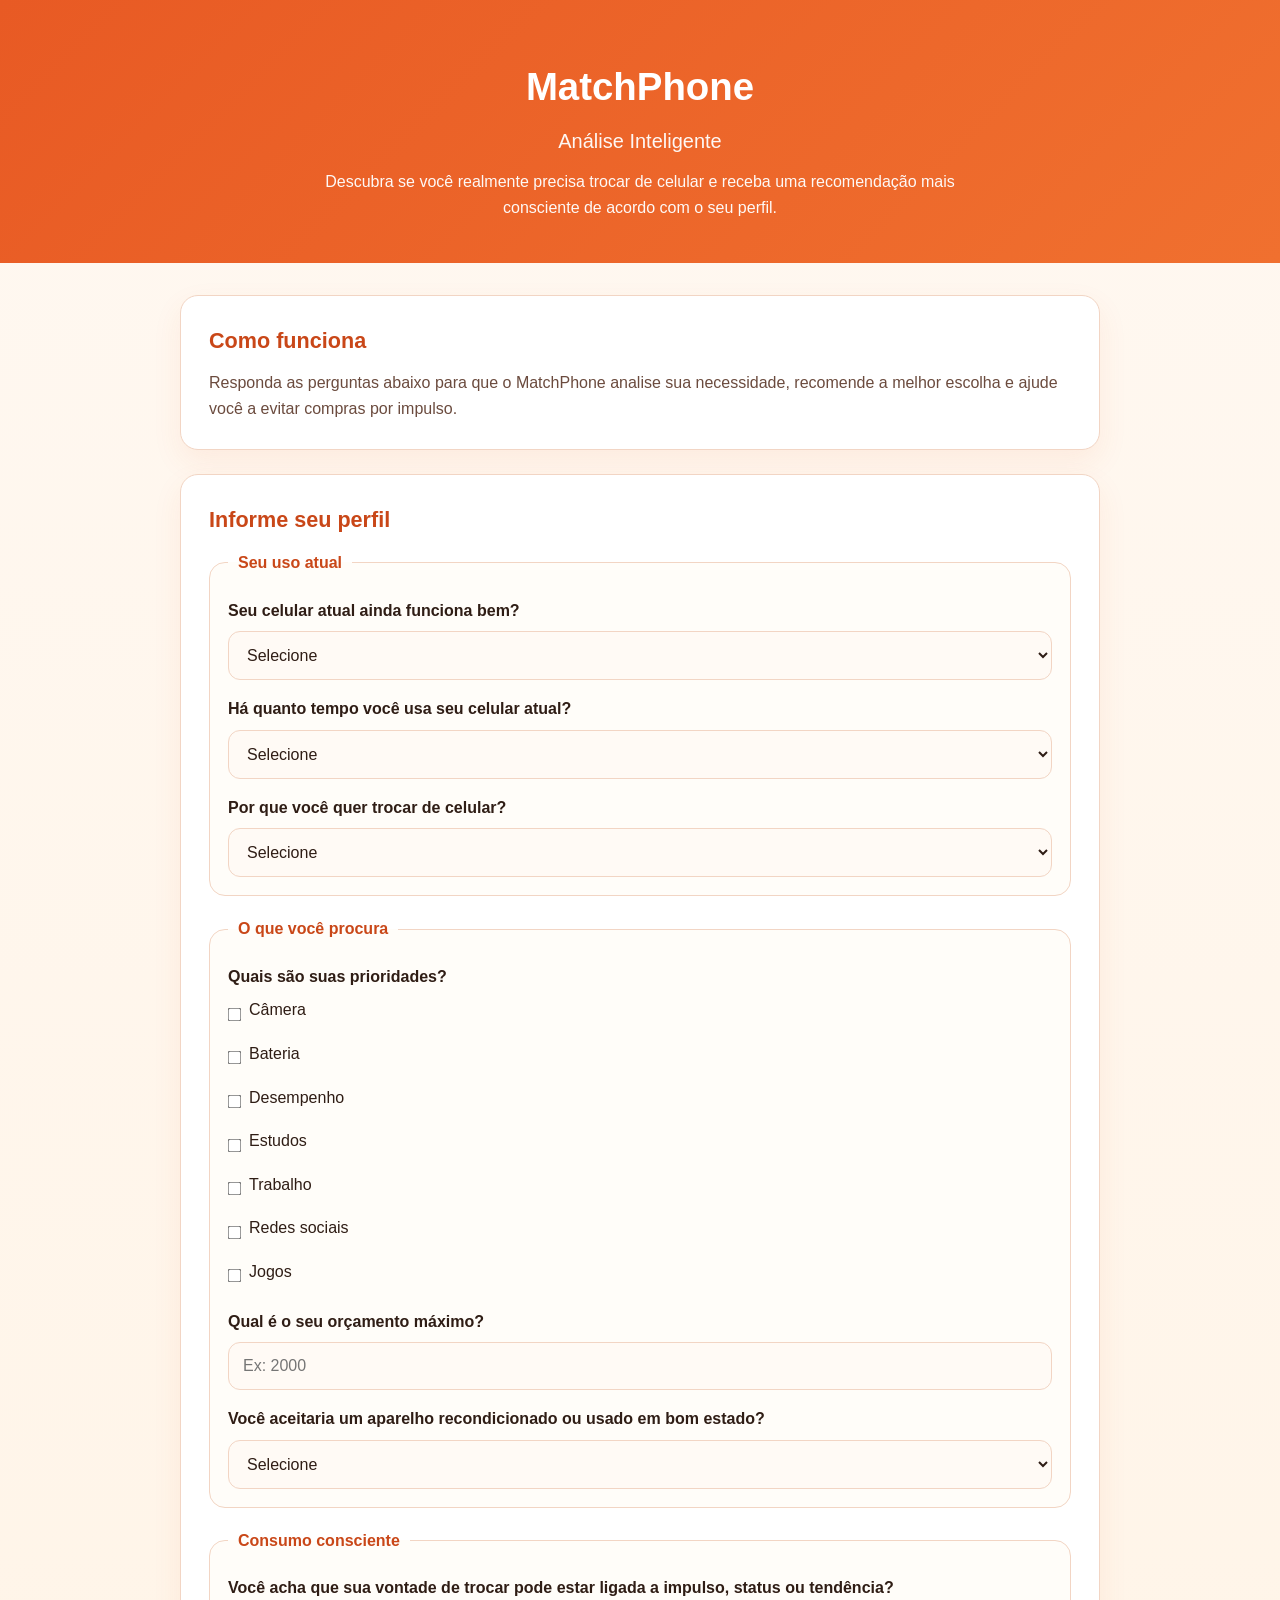
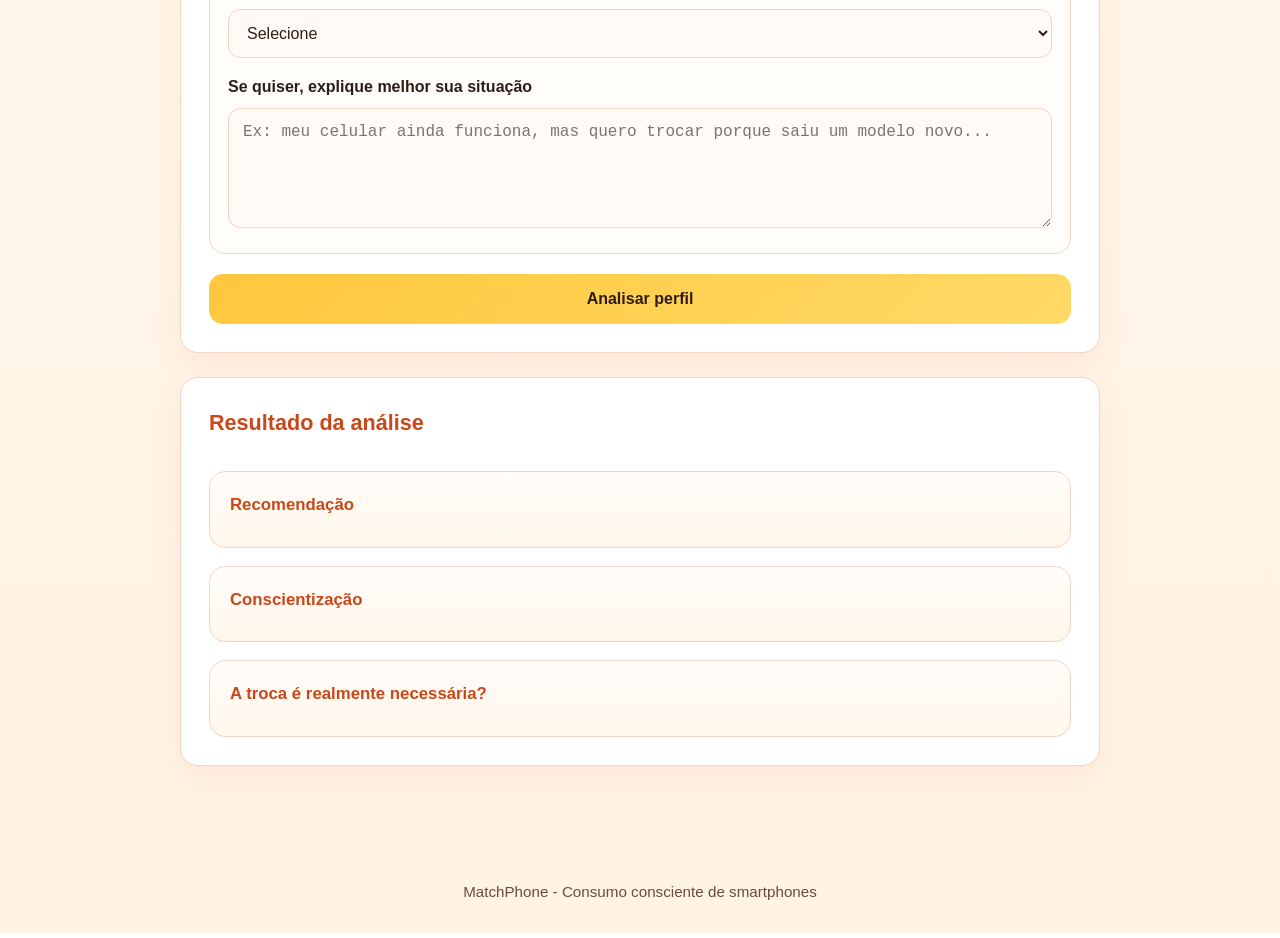
==== Matchphone ia/api.html @ b5529de4 "Adding IA part and API" ====
<!DOCTYPE html>
<html lang="pt-BR">
<head>
  <meta charset="UTF-8">
  <meta name="viewport" content="width=device-width, initial-scale=1.0">
  <title>MatchPhone | Análise Inteligente</title>
  <link rel="stylesheet" href="./style.css">
</head>
<body>
  <header>
    <h1>MatchPhone</h1>
    <h2>Análise Inteligente</h2>
    <p>
      Descubra se você realmente precisa trocar de celular e receba uma recomendação
      mais consciente de acordo com o seu perfil.
    </p>
  </header>

  <main>
    <section id="introducao">
      <h3>Como funciona</h3>
      <p>
        Responda as perguntas abaixo para que o MatchPhone analise sua necessidade,
        recomende a melhor escolha e ajude você a evitar compras por impulso.
      </p>
    </section>

    <section id="formulario-api">
      <h3>Informe seu perfil</h3>

      <form>
        <fieldset>
          <legend>Seu uso atual</legend>

          <div>
            <label for="celularAtual">Seu celular atual ainda funciona bem?</label>
            <select id="celularAtual" name="celularAtual">
              <option value="">Selecione</option>
              <option value="sim">Sim</option>
              <option value="mais-ou-menos">Mais ou menos</option>
              <option value="nao">Não</option>
            </select>
          </div>

          <div>
            <label for="tempoUso">Há quanto tempo você usa seu celular atual?</label>
            <select id="tempoUso" name="tempoUso">
              <option value="">Selecione</option>
              <option value="menos-1-ano">Menos de 1 ano</option>
              <option value="1-2-anos">1 a 2 anos</option>
              <option value="2-3-anos">2 a 3 anos</option>
              <option value="mais-3-anos">Mais de 3 anos</option>
            </select>
          </div>

          <div>
            <label for="motivoTroca">Por que você quer trocar de celular?</label>
            <select id="motivoTroca" name="motivoTroca">
              <option value="">Selecione</option>
              <option value="necessidade">Porque realmente preciso</option>
              <option value="desempenho">Porque o desempenho está ruim</option>
              <option value="camera">Porque quero uma câmera melhor</option>
              <option value="bateria">Porque a bateria não dura</option>
              <option value="aparencia">Porque quero um modelo mais bonito</option>
              <option value="status">Porque quero um modelo mais atual</option>
            </select>
          </div>
        </fieldset>

        <fieldset>
          <legend>O que você procura</legend>

          <div>
            <p>Quais são suas prioridades?</p>

            <div>
              <input type="checkbox" id="camera" name="prioridades" value="camera">
              <label for="camera">Câmera</label>
            </div>

            <div>
              <input type="checkbox" id="bateria" name="prioridades" value="bateria">
              <label for="bateria">Bateria</label>
            </div>

            <div>
              <input type="checkbox" id="desempenho" name="prioridades" value="desempenho">
              <label for="desempenho">Desempenho</label>
            </div>

            <div>
              <input type="checkbox" id="estudos" name="prioridades" value="estudos">
              <label for="estudos">Estudos</label>
            </div>

            <div>
              <input type="checkbox" id="trabalho" name="prioridades" value="trabalho">
              <label for="trabalho">Trabalho</label>
            </div>

            <div>
              <input type="checkbox" id="redesSociais" name="prioridades" value="redesSociais">
              <label for="redesSociais">Redes sociais</label>
            </div>

            <div>
              <input type="checkbox" id="jogos" name="prioridades" value="jogos">
              <label for="jogos">Jogos</label>
            </div>
          </div>

          <div>
            <label for="orcamento">Qual é o seu orçamento máximo?</label>
            <input type="number" id="orcamento" name="orcamento" placeholder="Ex: 2000">
          </div>

          <div>
            <label for="recondicionado">Você aceitaria um aparelho recondicionado ou usado em bom estado?</label>
            <select id="recondicionado" name="recondicionado">
              <option value="">Selecione</option>
              <option value="sim">Sim</option>
              <option value="talvez">Talvez</option>
              <option value="nao">Não</option>
            </select>
          </div>
        </fieldset>

        <fieldset>
          <legend>Consumo consciente</legend>

          <div>
            <label for="compraImpulso">Você acha que sua vontade de trocar pode estar ligada a impulso, status ou tendência?</label>
            <select id="compraImpulso" name="compraImpulso">
              <option value="">Selecione</option>
              <option value="sim">Sim</option>
              <option value="talvez">Talvez</option>
              <option value="nao">Não</option>
            </select>
          </div>

          <div>
            <label for="observacoes">Se quiser, explique melhor sua situação</label>
            <textarea id="observacoes" name="observacoes" rows="5" placeholder="Ex: meu celular ainda funciona, mas quero trocar porque saiu um modelo novo..."></textarea>
          </div>
        </fieldset>

        <div>
          <button type="submit">Analisar perfil</button>
        </div>
      </form>
    </section>

    <section id="resultado">
      <h3>Resultado da análise</h3>

      <article id="recomendacao">
        <h4>Recomendação</h4>
        <p></p>
      </article>

      <article id="conscientizacao">
        <h4>Conscientização</h4>
        <p></p>
      </article>

      <article id="avaliacao-troca">
        <h4>A troca é realmente necessária?</h4>
        <p></p>
      </article>
    </section>
  </main>

  <footer>
    <p>MatchPhone - Consumo consciente de smartphones</p>
  </footer>
  <script src="./script.js"></script>
</body>
</html>
---- Matchphone ia/style.css ----
:root {
  --cor-principal: #e85a24;
  --cor-principal-escura: #c94718;
  --cor-secundaria: #ffc83d;
  --cor-secundaria-suave: #ffe9a6;
  --cor-fundo: #fff8f1;
  --cor-superficie: #ffffff;
  --cor-texto: #2f1d15;
  --cor-texto-suave: #6b4b3e;
  --cor-borda: #f2d5c4;
  --sombra: 0 12px 30px rgba(232, 90, 36, 0.08);
  --raio: 18px;
}

* {
  margin: 0;
  padding: 0;
  box-sizing: border-box;
}

body {
  font-family: Arial, sans-serif;
  background: linear-gradient(180deg, #fff8f1 0%, #fff3e4 100%);
  color: var(--cor-texto);
  line-height: 1.6;
}

header {
  background: linear-gradient(135deg, var(--cor-principal) 0%, #f0702f 100%);
  color: #ffffff;
  text-align: center;
  padding: 56px 20px 42px;
}

header h1 {
  font-size: 2.4rem;
  margin-bottom: 8px;
}

header h2 {
  font-size: 1.25rem;
  font-weight: normal;
  margin-bottom: 12px;
  opacity: 0.95;
}

header p {
  max-width: 700px;
  margin: 0 auto;
  font-size: 1rem;
  opacity: 0.96;
}

main {
  max-width: 960px;
  margin: 32px auto;
  padding: 0 20px 40px;
}

section {
  background-color: var(--cor-superficie);
  border: 1px solid var(--cor-borda);
  border-radius: var(--raio);
  box-shadow: var(--sombra);
  padding: 28px;
  margin-bottom: 24px;
}

section h3 {
  font-size: 1.35rem;
  color: var(--cor-principal-escura);
  margin-bottom: 12px;
}

section p {
  color: var(--cor-texto-suave);
}

form {
  display: grid;
  gap: 20px;
}

fieldset {
  border: 1px solid var(--cor-borda);
  border-radius: 16px;
  padding: 22px 18px 18px;
  background-color: #fffdf9;
}

legend {
  padding: 0 10px;
  font-weight: bold;
  color: var(--cor-principal-escura);
}

fieldset > div {
  margin-bottom: 16px;
}

fieldset > div:last-child {
  margin-bottom: 0;
}

label,
fieldset p {
  display: block;
  margin-bottom: 8px;
  color: var(--cor-texto);
  font-weight: 600;
}

input[type="text"],
input[type="number"],
select,
textarea {
  width: 100%;
  padding: 14px 14px;
  border: 1px solid var(--cor-borda);
  border-radius: 12px;
  background-color: #fffaf5;
  color: var(--cor-texto);
  font-size: 1rem;
  outline: none;
  transition: 0.2s ease;
}

input[type="text"]:focus,
input[type="number"]:focus,
select:focus,
textarea:focus {
  border-color: var(--cor-principal);
  box-shadow: 0 0 0 4px rgba(232, 90, 36, 0.12);
  background-color: #ffffff;
}

textarea {
  resize: vertical;
  min-height: 120px;
}

input[type="checkbox"] {
  accent-color: var(--cor-principal);
  transform: scale(1.05);
}

input[type="checkbox"] + label {
  display: inline;
  margin-left: 8px;
  font-weight: normal;
}

fieldset div div {
  display: flex;
  align-items: center;
  margin-bottom: 10px;
}

button[type="submit"] {
  width: 100%;
  border: none;
  border-radius: 14px;
  padding: 16px;
  font-size: 1rem;
  font-weight: bold;
  cursor: pointer;
  color: var(--cor-texto);
  background: linear-gradient(135deg, var(--cor-secundaria) 0%, #ffd966 100%);
  transition: 0.2s ease;
}

button[type="submit"]:hover {
  transform: translateY(-2px);
  filter: brightness(1.02);
  box-shadow: 0 10px 24px rgba(255, 200, 61, 0.28);
}

#resultado {
  display: grid;
  gap: 18px;
}

#resultado article {
  background: linear-gradient(180deg, #fffdf9 0%, #fff7eb 100%);
  border: 1px solid var(--cor-borda);
  border-radius: 16px;
  padding: 20px;
}

#resultado h4 {
  color: var(--cor-principal-escura);
  margin-bottom: 8px;
  font-size: 1.05rem;
}

#resultado p {
  color: var(--cor-texto-suave);
}

footer {
  text-align: center;
  padding: 18px 20px 28px;
  color: var(--cor-texto-suave);
  font-size: 0.95rem;
}

@media (max-width: 768px) {
  header {
    padding: 42px 18px 34px;
  }

  header h1 {
    font-size: 2rem;
  }

  header h2 {
    font-size: 1.1rem;
  }

  main {
    padding: 0 14px 28px;
  }

  section {
    padding: 22px 18px;
  }
}
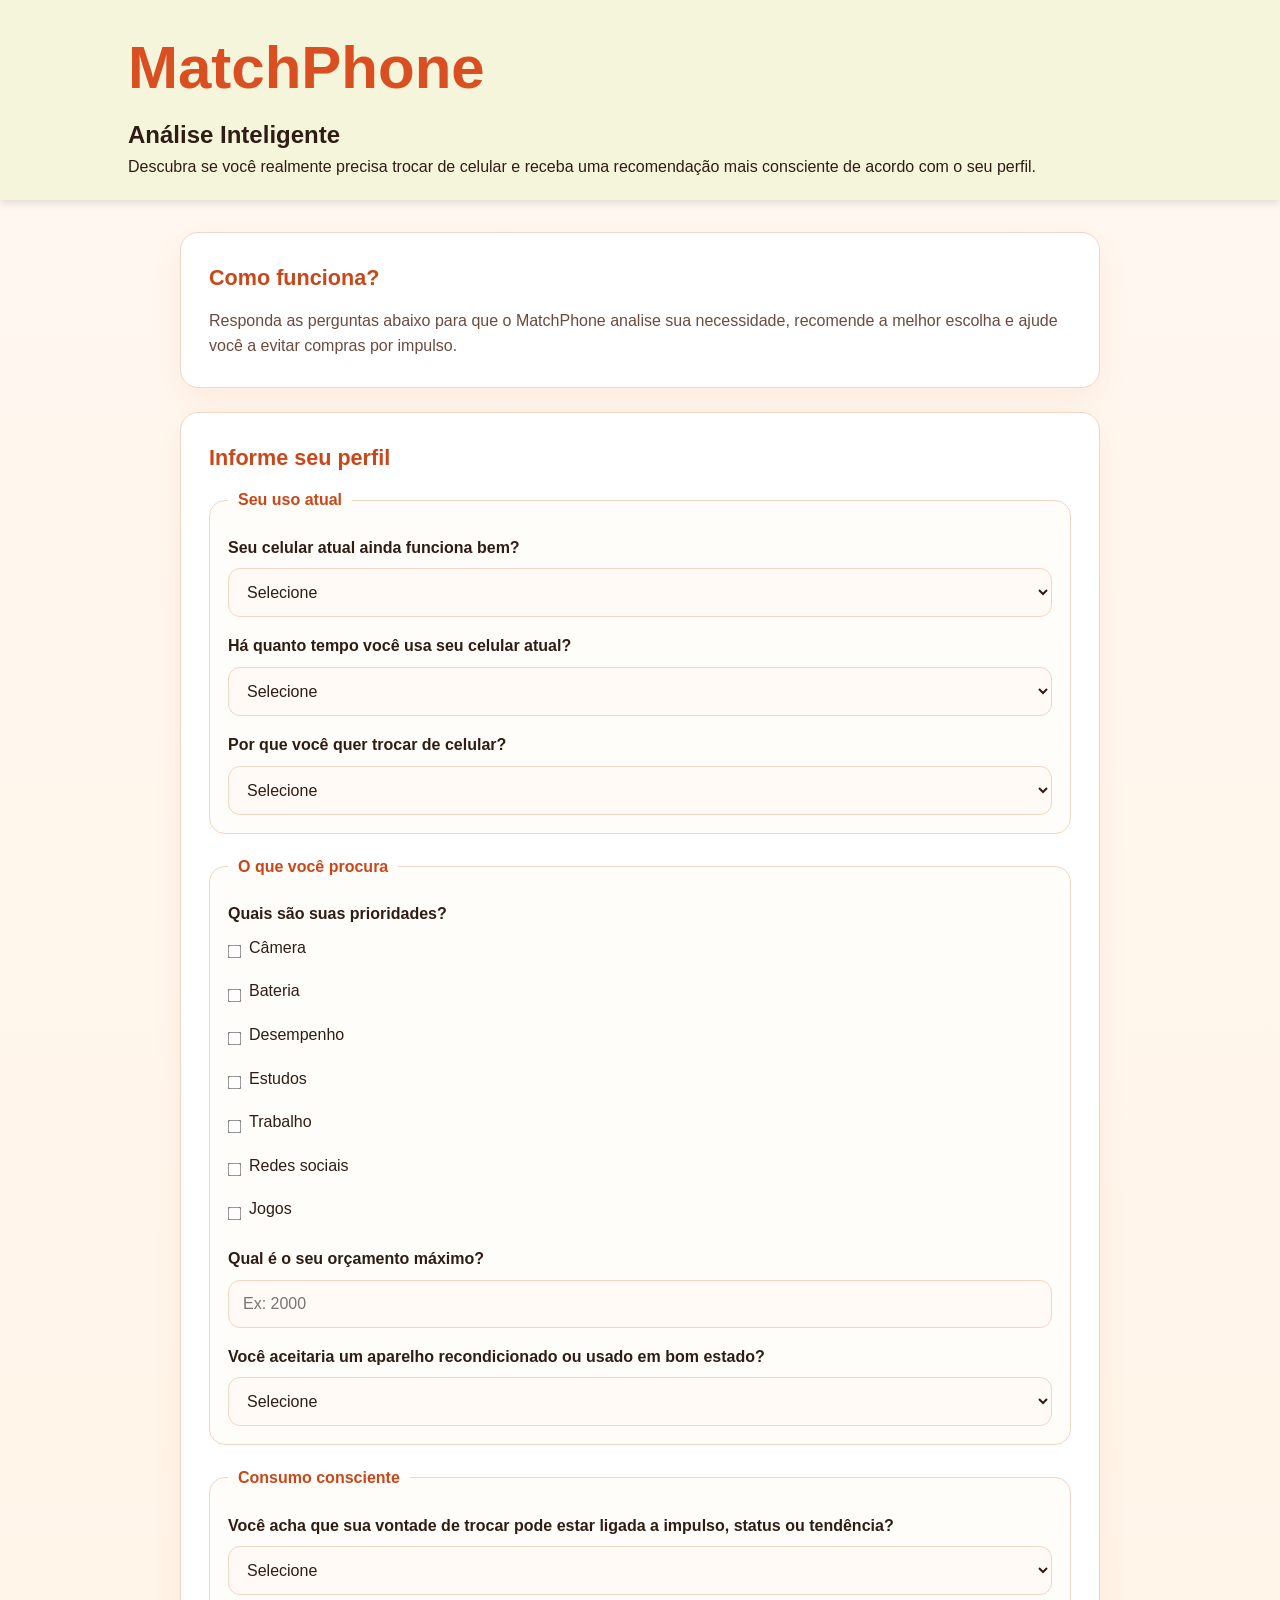
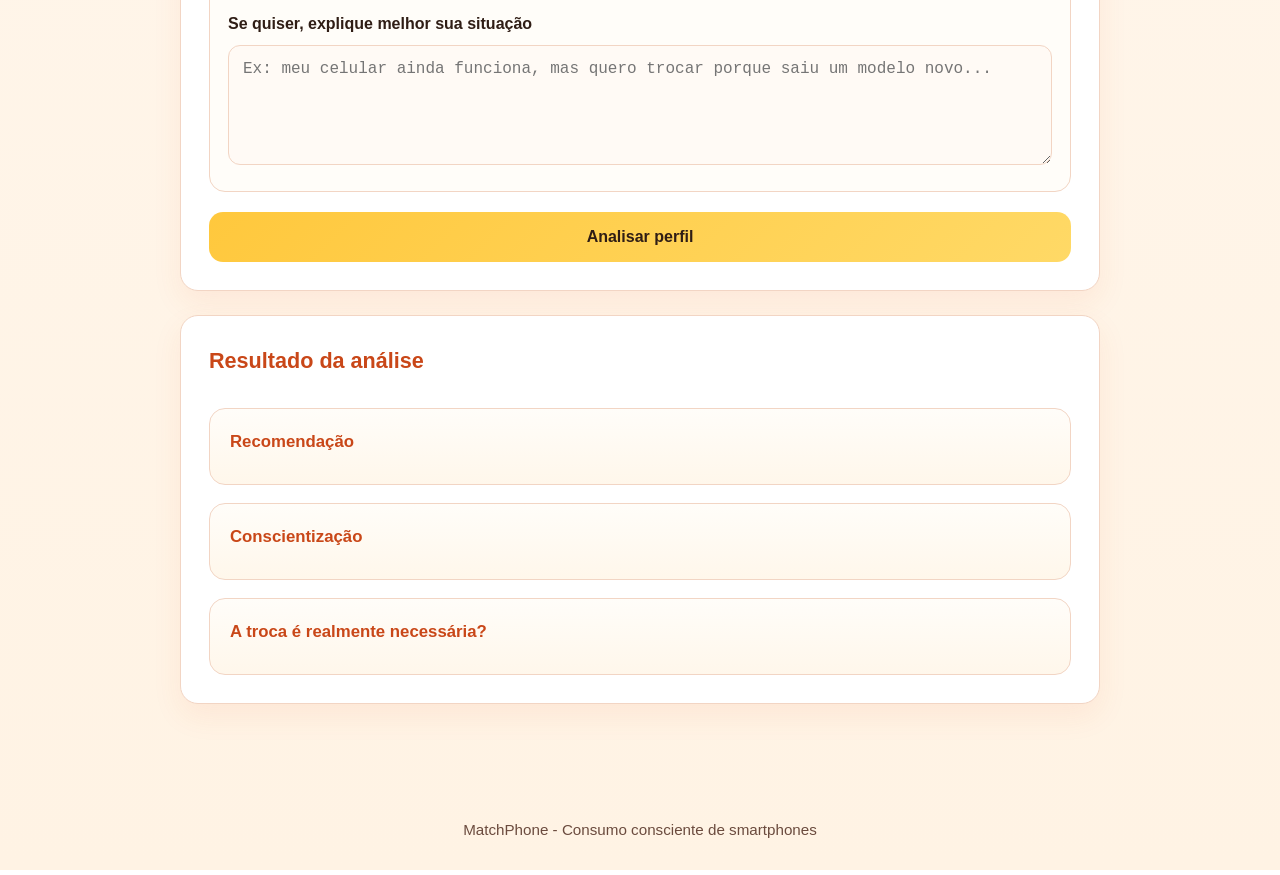
==== commit 9570babb: "finish?" ====
--- a/Matchphone ia/api.html
+++ b/Matchphone ia/api.html
@@ -1,24 +1,38 @@
 <!DOCTYPE html>
 <html lang="pt-BR">
+
 <head>
   <meta charset="UTF-8">
   <meta name="viewport" content="width=device-width, initial-scale=1.0">
   <title>MatchPhone | Análise Inteligente</title>
   <link rel="stylesheet" href="./style.css">
 </head>
+
 <body>
+
   <header>
-    <h1>MatchPhone</h1>
-    <h2>Análise Inteligente</h2>
-    <p>
-      Descubra se você realmente precisa trocar de celular e receba uma recomendação
-      mais consciente de acordo com o seu perfil.
-    </p>
+    <div class="menu">
+      <div class="logo-titulo">
+        <a href="../index.html">
+          <h1>MatchPhone</h1>
+        </a>
+      </div>
+
+      <div class="menu">
+
+        <h2>Análise Inteligente</h2>
+        <p>
+          Descubra se você realmente precisa trocar de celular e receba uma recomendação
+          mais consciente de acordo com o seu perfil.
+        </p>
+   
+    </div>
   </header>
+
 
   <main>
     <section id="introducao">
-      <h3>Como funciona</h3>
+      <h3>Como funciona?</h3>
       <p>
         Responda as perguntas abaixo para que o MatchPhone analise sua necessidade,
         recomende a melhor escolha e ajude você a evitar compras por impulso.
@@ -129,7 +143,8 @@
           <legend>Consumo consciente</legend>
 
           <div>
-            <label for="compraImpulso">Você acha que sua vontade de trocar pode estar ligada a impulso, status ou tendência?</label>
+            <label for="compraImpulso">Você acha que sua vontade de trocar pode estar ligada a impulso, status ou
+              tendência?</label>
             <select id="compraImpulso" name="compraImpulso">
               <option value="">Selecione</option>
               <option value="sim">Sim</option>
@@ -140,7 +155,8 @@
 
           <div>
             <label for="observacoes">Se quiser, explique melhor sua situação</label>
-            <textarea id="observacoes" name="observacoes" rows="5" placeholder="Ex: meu celular ainda funciona, mas quero trocar porque saiu um modelo novo..."></textarea>
+            <textarea id="observacoes" name="observacoes" rows="5"
+              placeholder="Ex: meu celular ainda funciona, mas quero trocar porque saiu um modelo novo..."></textarea>
           </div>
         </fieldset>
 
@@ -173,6 +189,9 @@
   <footer>
     <p>MatchPhone - Consumo consciente de smartphones</p>
   </footer>
-  <script src="./script.js"></script>
+
+  <script src="./config.js"></script>
+  <script src="../js/script.js"></script>
 </body>
+
 </html>
--- a/Matchphone ia/style.css
+++ b/Matchphone ia/style.css
@@ -17,40 +17,39 @@
   padding: 0;
   box-sizing: border-box;
 }
-
+.league-spartan {
+    font-family: "League Spartan", sans-serif;
+    font-optical-sizing: auto;
+    font-weight: 400;
+    font-style: normal;
+}
 body {
-  font-family: Arial, sans-serif;
+  font-family: "League Spartan", sans-serif;
   background: linear-gradient(180deg, #fff8f1 0%, #fff3e4 100%);
   color: var(--cor-texto);
   line-height: 1.6;
 }
 
+
 header {
-  background: linear-gradient(135deg, var(--cor-principal) 0%, #f0702f 100%);
-  color: #ffffff;
-  text-align: center;
-  padding: 56px 20px 42px;
-}
-
-header h1 {
-  font-size: 2.4rem;
-  margin-bottom: 8px;
-}
-
-header h2 {
-  font-size: 1.25rem;
-  font-weight: normal;
-  margin-bottom: 12px;
-  opacity: 0.95;
-}
-
-header p {
-  max-width: 700px;
-  margin: 0 auto;
-  font-size: 1rem;
-  opacity: 0.96;
-}
-
+    padding: 20px 10%;
+    background-color: #f5f5dc;
+    box-shadow: 0 4px 8px rgba(0, 0, 0, 0.1);
+    position: relative;
+}
+
+h1 {
+    white-space: nowrap;
+    font-size: 60px;
+}
+
+header a {
+    text-decoration: none;
+    color: #d94f21;
+}
+a:hover {
+    color: #4477a0;
+}
 main {
   max-width: 960px;
   margin: 32px auto;
@@ -217,6 +216,7 @@
     font-size: 1.1rem;
   }
 
+  .menu h2
   main {
     padding: 0 14px 28px;
   }
@@ -224,4 +224,6 @@
   section {
     padding: 22px 18px;
   }
+
+  
 }
